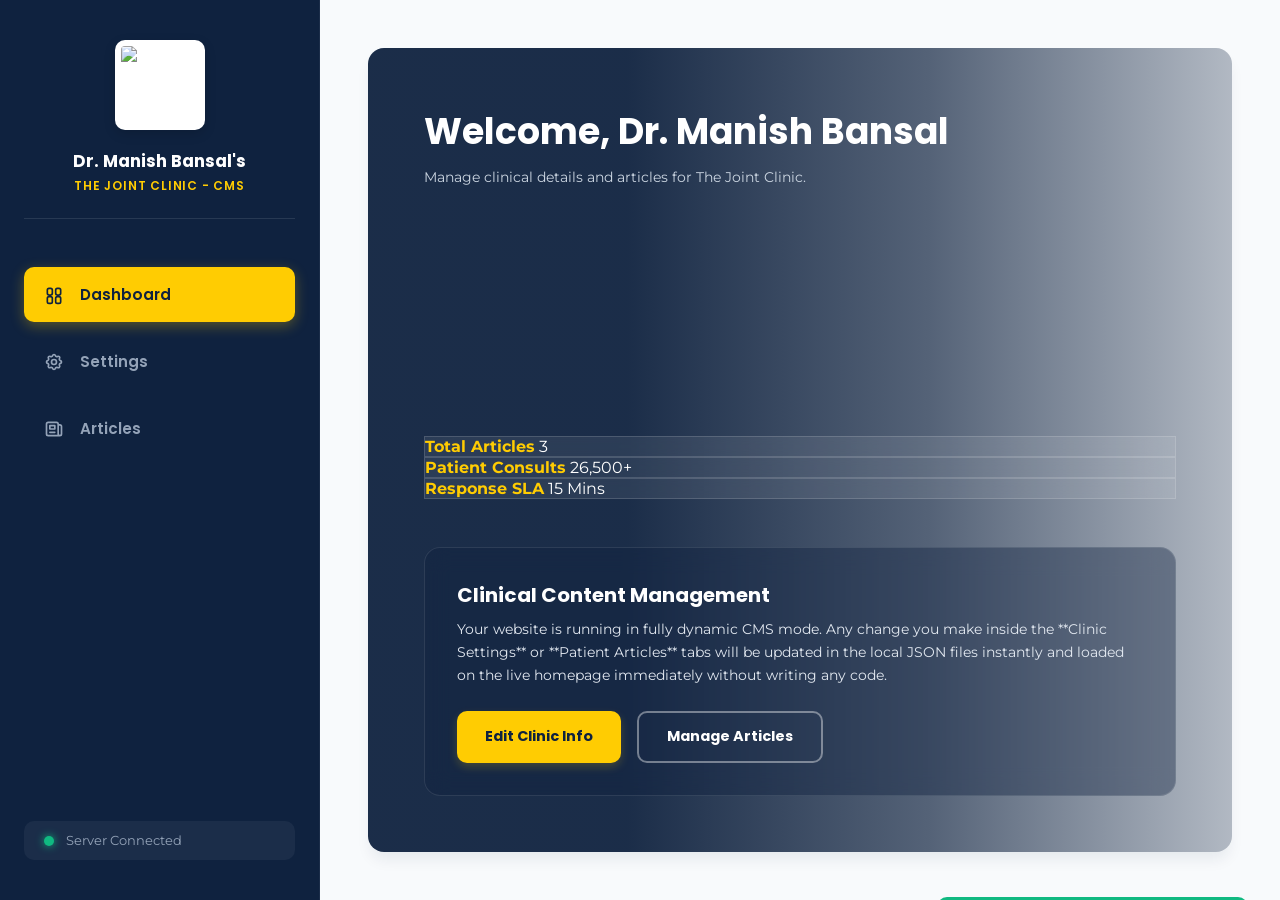
==== admin/index.html @ a6dffaab "Fix: Move dashboard photo to inline style - 100% isolated from Settings/Articles" ====
<!DOCTYPE html>
<html lang="en">
<head>
  <meta charset="UTF-8">
  <meta name="viewport" content="width=device-width, initial-scale=1.0, maximum-scale=1.0, user-scalable=no">
  <title>Dr. Manish Bansal's - The Joint Clinic - CMS Admin Portal</title>
  
  <!-- Modern Fonts -->
  <link rel="preconnect" href="https://fonts.googleapis.com">
  <link rel="preconnect" href="https://fonts.gstatic.com" crossorigin>
  <link href="https://fonts.googleapis.com/css2?family=Montserrat:wght@400;500;600;700&family=Poppins:wght@400;600;700&display=swap" rel="stylesheet">
  
  <style>
    :root {
      /* Brand Color System (Matching main site exactly) */
      --color-primary: #176be0; /* Royal Blue */
      --color-primary-dark: #0f223f; /* Deep Navy */
      --color-primary-light: #e0ecfb; /* Soft Blue Tint */
      --color-accent: #ffcc02; /* Exact gold/yellow from main site logo */
      --color-accent-hover: #e0b400; /* Darker yellow hover */
      
      --color-text-dark: #0f172a;
      --color-text-muted: #64748b;
      --color-bg-body: #f8fafc;
      --color-bg-card: #ffffff;
      --color-border: #e2e8f0;
      --color-success: #10b981;
      --color-danger: #ef4444;
      
      --radius-sm: 10px;
      --radius-md: 16px;
      --radius-lg: 24px;
      
      --shadow-sm: 0 4px 6px -1px rgba(15, 34, 63, 0.05);
      --shadow-md: 0 10px 15px -3px rgba(15, 34, 63, 0.08);
      --shadow-lg: 0 20px 25px -5px rgba(15, 34, 63, 0.1);
    }

    * {
      box-sizing: border-box;
      margin: 0;
      padding: 0;
      -webkit-tap-highlight-color: transparent;
    }

    body {
      font-family: 'Montserrat', sans-serif;
      background-color: var(--color-bg-body);
      color: var(--color-text-dark);
      display: flex;
      min-height: 100vh;
      flex-direction: row;
    }

    /* Layout Sidebar (Desktop) */
    .sidebar {
      width: 320px;
      background-color: var(--color-primary-dark);
      color: #ffffff;
      padding: 2.5rem 1.5rem;
      display: flex;
      flex-direction: column;
      flex-shrink: 0;
      border-right: 1px solid rgba(255, 255, 255, 0.05);
    }

    .brand-area {
      display: flex;
      flex-direction: column;
      align-items: center;
      gap: 1.25rem;
      margin-bottom: 3rem;
      padding-bottom: 1.5rem;
      border-bottom: 1px solid rgba(255, 255, 255, 0.1);
      text-align: center;
    }

    .brand-logo-img {
      width: 90px;
      height: 90px;
      object-fit: contain;
      border-radius: var(--radius-sm);
      background-color: #ffffff;
      padding: 6px;
      box-shadow: 0 4px 12px rgba(0, 0, 0, 0.15);
    }

    .brand-name {
      font-family: 'Poppins', sans-serif;
      font-weight: 700;
      font-size: 1.05rem;
      line-height: 1.4;
      color: #ffffff;
    }

    .brand-name span {
      display: block;
      font-size: 0.75rem;
      font-weight: 600;
      color: var(--color-accent);
      text-transform: uppercase;
      letter-spacing: 0.8px;
      margin-top: 0.25rem;
    }

    .nav-menu {
      display: flex;
      flex-direction: column;
      gap: 0.75rem;
      flex-grow: 1;
    }

    .nav-item {
      display: flex;
      align-items: center;
      gap: 1rem;
      padding: 1rem 1.25rem;
      color: #94a3b8;
      text-decoration: none;
      font-family: 'Poppins', sans-serif;
      font-weight: 600;
      font-size: 0.95rem;
      border-radius: var(--radius-sm);
      transition: all 0.3s ease;
      cursor: pointer;
    }

    .nav-item svg {
      width: 20px;
      height: 20px;
      stroke: currentColor;
    }

    .nav-item:hover {
      color: #ffffff;
      background-color: rgba(255, 255, 255, 0.05);
    }

    .nav-item.active {
      color: var(--color-primary-dark);
      background-color: var(--color-accent);
      box-shadow: 0 4px 14px rgba(255, 204, 2, 0.3);
    }

    .server-status {
      display: flex;
      align-items: center;
      gap: 0.75rem;
      background-color: rgba(255, 255, 255, 0.05);
      padding: 0.75rem 1.25rem;
      border-radius: var(--radius-sm);
      font-size: 0.8rem;
      color: #94a3b8;
      margin-top: auto;
    }

    .status-indicator {
      width: 10px;
      height: 10px;
      border-radius: 50%;
      background-color: var(--color-success);
      box-shadow: 0 0 8px var(--color-success);
    }

    /* Mobile Header Bar (Sticky at Top) */
    .mobile-header {
      display: none;
      position: fixed;
      top: 0;
      left: 0;
      right: 0;
      height: 85px;
      background-color: var(--color-primary-dark);
      color: #ffffff;
      padding: 0 1.25rem;
      align-items: center;
      justify-content: space-between;
      box-shadow: var(--shadow-sm);
      z-index: 99;
    }

    .mobile-brand {
      display: flex;
      align-items: center;
      gap: 0.75rem;
    }

    .mobile-logo-img {
      width: 55px;
      height: 55px;
      background-color: #ffffff;
      border-radius: var(--radius-sm);
      padding: 4px;
      object-fit: contain;
    }

    .mobile-title {
      font-family: 'Poppins', sans-serif;
      font-weight: 700;
      font-size: 0.85rem;
      line-height: 1.3;
    }

    .mobile-title span {
      display: block;
      font-size: 0.65rem;
      color: var(--color-accent);
      text-transform: uppercase;
      font-weight: 600;
      margin-top: 0.1rem;
    }

    /* Main Viewport */
    .main-viewport {
      flex-grow: 1;
      padding: 3rem;
      overflow-y: auto;
      width: 100%;
    }

    .viewport-container {
      max-width: 1100px;
      margin: 0 auto;
    }

    .dashboard-header {
      display: flex;
      justify-content: space-between;
      align-items: center;
      margin-bottom: 2.5rem;
    }

    .page-title {
      font-family: 'Poppins', sans-serif;
      font-size: 1.85rem;
      font-weight: 700;
      color: var(--color-primary-dark);
    }

    .page-subtitle {
      font-size: 0.9rem;
      color: var(--color-text-muted);
      margin-top: 0.25rem;
      line-height: 1.5;
    }

    /* Dashboard Panel - background image set via inline style on HTML element */
    #panelDashboard {
      background-size: cover;
      background-position: right center;
      border-radius: var(--radius-md);
      padding: 3.5rem;
      color: #ffffff;
      min-height: calc(100vh - 6rem);
      box-shadow: var(--shadow-md);
      display: flex;
      flex-direction: column;
      justify-content: space-between;
    }

    #panelDashboard .page-title {
      color: #ffffff;
      font-size: 2.25rem;
      margin-bottom: 0.5rem;
    }

    #panelDashboard .page-subtitle {
      color: #cbd5e1;
    }

    /* Glassmorphism Stat Cards for Dashboard */
    #panelDashboard .stats-row {
      margin-top: auto;
      margin-bottom: 3rem;
    }

    #panelDashboard .stat-box {
      background: rgba(255, 255, 255, 0.08);
      backdrop-filter: blur(16px);
      -webkit-backdrop-filter: blur(16px);
      border: 1px solid rgba(255, 255, 255, 0.15);
      color: #ffffff;
    }

    #panelDashboard .stat-label {
      color: var(--color-accent);
      font-weight: 700;
    }

    #panelDashboard .stat-number {
      color: #ffffff;
    }

    .promo-banner {
      background: rgba(15, 34, 63, 0.4);
      backdrop-filter: blur(12px);
      -webkit-backdrop-filter: blur(12px);
      border: 1px solid rgba(255, 255, 255, 0.1);
      color: #ffffff;
      padding: 2rem;
      border-radius: var(--radius-md);
    }

    .promo-title {
      font-family: 'Poppins', sans-serif;
      font-size: 1.25rem;
      margin-bottom: 0.5rem;
      font-weight: 700;
      color: #ffffff;
    }

    .promo-text {
      color: #e2e8f0;
      font-size: 0.9rem;
      line-height: 1.6;
      margin-bottom: 1.5rem;
    }

    .promo-actions {
      display: flex;
      gap: 1rem;
    }

    /* Panels Configuration */
    .dashboard-panel {
      display: none;
    }

    .dashboard-panel.active {
      display: flex;
      flex-direction: column;
      animation: fade-in 0.4s ease;
    }

    /* Settings and Articles panels: clean plain background */
    #panelSettings,
    #panelArticles {
      background: var(--color-bg-body);
    }

    #panelSettings .dashboard-header,
    #panelArticles .dashboard-header {
      background: #ffffff;
      border-radius: var(--radius-md);
      padding: 1.75rem 2rem;
      margin-bottom: 1.5rem;
      border-top: 4px solid var(--color-primary);
      box-shadow: var(--shadow-sm);
    }

    #panelSettings .page-title,
    #panelArticles .page-title {
      color: var(--color-primary-dark);
      font-size: 1.6rem;
    }

    #panelSettings .page-subtitle,
    #panelArticles .page-subtitle {
      color: var(--color-text-muted);
    }

    @keyframes fade-in {
      from { opacity: 0; transform: translateY(8px); }
      to { opacity: 1; transform: translateY(0); }
    }

    /* Settings & Tables */
    .settings-form-grid {
      background-color: var(--color-bg-card);
      border-radius: var(--radius-md);
      padding: 2.5rem;
      border: 1px solid var(--color-border);
      box-shadow: var(--shadow-sm);
      display: flex;
      flex-direction: column;
      gap: 2rem;
    }

    .form-section-title {
      font-family: 'Poppins', sans-serif;
      font-size: 1.15rem;
      font-weight: 700;
      color: var(--color-primary-dark);
      padding-bottom: 0.75rem;
      border-bottom: 2px solid var(--color-primary-light);
      margin-bottom: 0.5rem;
    }

    .form-row {
      display: grid;
      grid-template-columns: 1fr 1fr;
      gap: 1.5rem;
    }

    .form-group {
      display: flex;
      flex-direction: column;
      gap: 0.5rem;
    }

    .form-group.full-width {
      grid-column: span 2;
    }

    label {
      font-size: 0.8rem;
      font-weight: 700;
      color: var(--color-primary-dark);
      text-transform: uppercase;
      letter-spacing: 0.3px;
    }

    input, textarea, select {
      font-family: inherit;
      font-size: 16px;
      padding: 0.85rem 1.15rem;
      border-radius: var(--radius-sm);
      border: 1.5px solid var(--color-border);
      background-color: #f8fafc;
      color: var(--color-text-dark);
      transition: all 0.3s ease;
      width: 100%;
      min-height: 48px;
    }

    input:focus, textarea:focus, select:focus {
      outline: none;
      border-color: var(--color-primary);
      background-color: #ffffff;
      box-shadow: 0 0 0 4px rgba(23, 107, 224, 0.1);
    }

    textarea {
      resize: vertical;
      min-height: 100px;
    }

    /* Buttons */
    .btn {
      font-family: 'Poppins', sans-serif;
      font-weight: 700;
      font-size: 0.9rem;
      padding: 0.85rem 1.75rem;
      border-radius: var(--radius-sm);
      border: none;
      cursor: pointer;
      transition: all 0.3s ease;
      display: inline-flex;
      align-items: center;
      gap: 0.6rem;
      justify-content: center;
      text-decoration: none;
      min-height: 48px;
    }

    .btn-primary {
      background-color: var(--color-accent);
      color: var(--color-primary-dark);
      box-shadow: 0 4px 10px rgba(255, 204, 2, 0.2);
    }

    .btn-primary:hover {
      background-color: var(--color-accent-hover);
      transform: translateY(-1px);
    }

    .btn-outline {
      background-color: transparent;
      border: 2px solid var(--color-border);
      color: var(--color-text-muted);
    }

    .btn-outline:hover {
      border-color: var(--color-accent);
      color: var(--color-primary-dark);
      background-color: var(--color-primary-light);
    }

    .btn-danger {
      background-color: var(--color-danger);
      color: #ffffff;
    }

    .btn-danger:hover {
      background-color: #dc2626;
    }

    .form-actions {
      display: flex;
      justify-content: flex-end;
      gap: 1rem;
      border-top: 1px solid var(--color-border);
      padding-top: 1.5rem;
    }

    /* Articles Control Table */
    .articles-control-row {
      display: flex;
      justify-content: space-between;
      align-items: center;
      margin-bottom: 1.75rem;
    }

    .articles-table-card {
      background-color: var(--color-bg-card);
      border-radius: var(--radius-md);
      border: 1px solid var(--color-border);
      box-shadow: var(--shadow-sm);
      overflow: hidden;
    }

    .articles-table {
      width: 100%;
      border-collapse: collapse;
      text-align: left;
    }

    .articles-table th {
      background-color: #f8fafc;
      padding: 1.15rem 1.75rem;
      font-size: 0.75rem;
      font-weight: 700;
      color: var(--color-text-muted);
      text-transform: uppercase;
      letter-spacing: 0.5px;
      border-bottom: 1px solid var(--color-border);
    }

    .articles-table td {
      padding: 1.35rem 1.75rem;
      font-size: 0.9rem;
      border-bottom: 1px solid var(--color-border);
      vertical-align: middle;
    }

    .articles-table tr:last-child td {
      border-bottom: none;
    }

    .article-row-title {
      font-weight: 600;
      color: var(--color-primary-dark);
      margin-bottom: 0.25rem;
      font-size: 0.95rem;
    }

    .article-row-excerpt {
      font-size: 0.8rem;
      color: var(--color-text-muted);
      max-width: 450px;
      overflow: hidden;
      text-overflow: ellipsis;
      white-space: nowrap;
    }

    .category-badge {
      display: inline-block;
      padding: 0.25rem 0.75rem;
      border-radius: 50px;
      font-size: 0.75rem;
      font-weight: 700;
      background-color: var(--color-primary-light);
      color: var(--color-primary);
    }

    .action-cell {
      display: flex;
      gap: 0.5rem;
      justify-content: flex-end;
    }

    .action-btn {
      width: 44px;
      height: 44px;
      border-radius: var(--radius-sm);
      border: 1px solid var(--color-border);
      display: flex;
      align-items: center;
      justify-content: center;
      cursor: pointer;
      transition: all 0.3s ease;
      background-color: #ffffff;
      color: var(--color-text-muted);
    }

    .action-btn:hover {
      border-color: var(--color-accent);
      color: var(--color-primary-dark);
      background-color: var(--color-primary-light);
    }

    .action-btn.btn-delete:hover {
      border-color: var(--color-danger);
      color: var(--color-danger);
      background-color: #fee2e2;
    }

    /* Modals */
    .modal {
      display: none;
      position: fixed;
      top: 0;
      left: 0;
      width: 100%;
      height: 100%;
      background-color: rgba(15, 34, 63, 0.55);
      backdrop-filter: blur(6px);
      z-index: 1000;
      align-items: center;
      justify-content: center;
      padding: 2rem;
    }

    .modal.active {
      display: flex;
    }

    .modal-card {
      background-color: #ffffff;
      border-radius: var(--radius-md);
      max-width: 750px;
      width: 100%;
      max-height: 85vh;
      display: flex;
      flex-direction: column;
      box-shadow: var(--shadow-lg);
      border: 1px solid var(--color-border);
      animation: modal-up 0.3s cubic-bezier(0.4, 0, 0.2, 1);
    }

    @keyframes modal-up {
      from { transform: translateY(20px); opacity: 0; }
      to { transform: translateY(0); opacity: 1; }
    }

    .modal-header {
      padding: 1.5rem 2rem;
      border-bottom: 1px solid var(--color-border);
      display: flex;
      justify-content: space-between;
      align-items: center;
    }

    .modal-title {
      font-family: 'Poppins', sans-serif;
      font-size: 1.25rem;
      font-weight: 700;
      color: var(--color-primary-dark);
    }

    .modal-close {
      font-size: 1.75rem;
      font-weight: 300;
      cursor: pointer;
      color: var(--color-text-muted);
      line-height: 1;
    }

    .modal-body {
      padding: 2rem;
      overflow-y: auto;
      flex-grow: 1;
      display: flex;
      flex-direction: column;
      gap: 1.25rem;
    }

    .modal-footer {
      padding: 1.25rem 2rem;
      border-top: 1px solid var(--color-border);
      display: flex;
      justify-content: flex-end;
      gap: 0.75rem;
    }

    /* Toast Notification */
    .toast-alert {
      position: fixed;
      bottom: 2rem;
      right: 2rem;
      background-color: var(--color-success);
      color: #ffffff;
      padding: 1rem 1.75rem;
      border-radius: var(--radius-sm);
      box-shadow: var(--shadow-lg);
      display: flex;
      align-items: center;
      gap: 0.75rem;
      transform: translateY(150%);
      transition: transform 0.4s cubic-bezier(0.4, 0, 0.2, 1);
      z-index: 10000;
      font-family: 'Poppins', sans-serif;
      font-weight: 600;
      font-size: 0.9rem;
    }

    .toast-alert.show {
      transform: translateY(0);
    }

    .toast-alert.error {
      background-color: var(--color-danger);
    }

    /* -------------------------------------------------------------
       MOBILE DEVICE MEDIA QUERIES
       ------------------------------------------------------------- */
    @media (max-width: 768px) {
      body {
        flex-direction: column;
      }

      .sidebar {
        display: none;
      }

      .mobile-header {
        display: flex;
      }

      .main-viewport {
        padding: 6.5rem 1rem 6rem 1rem;
      }

      /* Mobile: Dashboard background set via inline style, no CSS needed here */
      #panelDashboard {
        background-size: cover;
        background-position: center top;
        padding: 2rem 1.25rem;
        min-height: auto;
      }

      #panelDashboard .page-title {
        font-size: 1.65rem;
      }

      .bottom-nav {
        display: flex !important;
        position: fixed;
        bottom: 0;
        left: 0;
        right: 0;
        height: 68px;
        background-color: var(--color-primary-dark);
        border-top: 1px solid rgba(255, 255, 255, 0.08);
        z-index: 999;
        justify-content: space-around;
        align-items: center;
        box-shadow: 0 -4px 12px rgba(0, 0, 0, 0.1);
      }

      .bottom-nav-item {
        display: flex;
        flex-direction: column;
        align-items: center;
        justify-content: center;
        gap: 0.25rem;
        color: #94a3b8;
        font-size: 0.65rem;
        font-weight: 600;
        text-decoration: none;
        flex-grow: 1;
        height: 100%;
        cursor: pointer;
      }

      .bottom-nav-item.active {
        color: #ffffff;
      }

      .bottom-nav-item.active svg {
        color: var(--color-accent);
      }

      .stats-row {
        grid-template-columns: 1fr;
        gap: 1rem;
        margin-bottom: 1.5rem;
      }

      .stat-box {
        padding: 1.25rem;
      }

      .stat-number {
        font-size: 1.75rem;
      }

      .promo-banner {
        padding: 1.5rem;
      }

      .promo-actions {
        flex-direction: column;
        gap: 0.75rem;
      }

      .promo-actions .btn {
        width: 100%;
      }

      .settings-form-grid {
        padding: 1.5rem 1rem;
        gap: 1.5rem;
      }

      .form-row {
        grid-template-columns: 1fr;
        gap: 1.25rem;
      }

      .form-group.full-width {
        grid-column: span 1;
      }

      .form-actions {
        flex-direction: column-reverse;
        gap: 0.75rem;
      }

      .form-actions .btn {
        width: 100%;
      }

      .articles-table-card {
        background-color: transparent;
        border: none;
        box-shadow: none;
      }

      .articles-table {
        display: block;
      }

      .articles-table thead {
        display: none;
      }

      .articles-table tbody {
        display: flex;
        flex-direction: column;
        gap: 1.25rem;
        width: 100%;
      }

      .articles-table tr {
        display: flex;
        flex-direction: column;
        background-color: var(--color-bg-card);
        border: 1px solid var(--color-border);
        border-radius: var(--radius-md);
        padding: 1.25rem;
        box-shadow: var(--shadow-sm);
        gap: 0.75rem;
      }

      .articles-table td {
        display: block;
        padding: 0;
        border-bottom: none;
        width: 100%;
      }

      .article-row-excerpt {
        max-width: 100%;
        white-space: normal;
        margin-top: 0.25rem;
      }

      .action-cell {
        justify-content: flex-start;
        margin-top: 0.5rem;
        padding-top: 0.75rem;
        border-top: 1px dashed var(--color-border);
      }

      .action-btn {
        flex-grow: 1;
        width: auto;
        height: 48px;
        gap: 0.5rem;
        font-family: 'Poppins', sans-serif;
        font-weight: 600;
        font-size: 0.85rem;
        padding: 0 1rem;
      }

      .action-btn::after {
        content: attr(title);
      }

      .articles-control-row {
        flex-direction: column;
        align-items: stretch;
        gap: 1rem;
      }

      .articles-control-row .btn {
        width: 100%;
      }

      .modal {
        padding: 0;
      }

      .modal-card {
        max-height: 100vh;
        height: 100%;
        border-radius: 0;
        border: none;
      }

      .modal-header {
        padding: 1.25rem 1.5rem;
        background-color: var(--color-primary-dark);
        color: #ffffff;
      }

      .modal-title {
        color: #ffffff;
      }

      .modal-close {
        color: #ffffff;
      }

      .modal-body {
        padding: 1.5rem 1.25rem;
      }

      .modal-footer {
        padding: 1rem 1.25rem;
        flex-direction: column-reverse;
        gap: 0.75rem;
      }

      .modal-footer .btn {
        width: 100%;
      }

      .toast-alert {
        left: 1rem;
        right: 1rem;
        bottom: 5.5rem;
        justify-content: center;
      }
    }
  </style>
</head>
<body>

  <!-- Mobile Header Bar (Sticky at Top) -->
  <header class="mobile-header">
    <div class="mobile-brand">
      <img class="mobile-logo-img" src="https://assets.zyrosite.com/cdn-cgi/image/format=auto,w=768,fit=crop,q=95/431tYBVZxurbdyXy/logo-the-joint-clinic-eYwWc5s4cxQTqRAL.png" alt="The Joint Clinic Logo">
      <div class="mobile-title">
        Dr. Manish Bansal's
        <span>The Joint Clinic - CMS</span>
      </div>
    </div>
    <div class="status-indicator"></div>
  </header>

  <!-- Sidebar (Desktop View Only) -->
  <aside class="sidebar">
    <div class="brand-area">
      <img class="brand-logo-img" src="https://assets.zyrosite.com/cdn-cgi/image/format=auto,w=768,fit=crop,q=95/431tYBVZxurbdyXy/logo-the-joint-clinic-eYwWc5s4cxQTqRAL.png" alt="The Joint Clinic Logo">
      <div class="brand-name">
        Dr. Manish Bansal's
        <span>The Joint Clinic - CMS</span>
      </div>
    </div>

    <nav class="nav-menu">
      <div class="nav-item active" data-target="panelDashboard">
        <svg xmlns="http://www.w3.org/2000/svg" fill="none" viewBox="0 0 24 24" stroke="currentColor">
          <path stroke-linecap="round" stroke-linejoin="round" stroke-width="2" d="M4 6a2 2 0 012-2h2a2 2 0 012 2v4a2 2 0 01-2 2H6a2 2 0 01-2-2V6zM14 6a2 2 0 012-2h2a2 2 0 012 2v4a2 2 0 01-2 2h-2a2 2 0 01-2-2V6zM4 16a2 2 0 012-2h2a2 2 0 012 2v4a2 2 0 01-2 2H6a2 2 0 01-2-2v-4zM14 16a2 2 0 012-2h2a2 2 0 012 2v4a2 2 0 01-2 2h-2a2 2 0 01-2-2v-4z" />
        </svg>
        Dashboard
      </div>
      <div class="nav-item" data-target="panelSettings">
        <svg xmlns="http://www.w3.org/2000/svg" fill="none" viewBox="0 0 24 24" stroke="currentColor">
          <path stroke-linecap="round" stroke-linejoin="round" stroke-width="2" d="M10.325 4.317c.426-1.756 2.924-1.756 3.35 0a1.724 1.724 0 002.573 1.066c1.543-.94 3.31.826 2.37 2.37a1.724 1.724 0 001.065 2.572c1.756.426 1.756 2.924 0 3.35a1.724 1.724 0 00-1.066 2.573c.94 1.543-.826 3.31-2.37 2.37a1.724 1.724 0 00-2.572 1.065c-.426 1.756-2.924 1.756-3.35 0a1.724 1.724 0 00-2.573-1.066c-1.543.94-3.31-.826-2.37-2.37a1.724 1.724 0 00-1.065-2.572c-1.756-.426-1.756-2.924 0-3.35a1.724 1.724 0 001.066-2.573c-.94-1.543.826-3.31 2.37-2.37.996.608 2.296.07 2.572-1.065z" />
          <path stroke-linecap="round" stroke-linejoin="round" stroke-width="2" d="M15 12a3 3 0 11-6 0 3 3 0 016 0z" />
        </svg>
        Settings
      </div>
      <div class="nav-item" data-target="panelArticles">
        <svg xmlns="http://www.w3.org/2000/svg" fill="none" viewBox="0 0 24 24" stroke="currentColor">
          <path stroke-linecap="round" stroke-linejoin="round" stroke-width="2" d="M19 20H5a2 2 0 01-2-2V6a2 2 0 012-2h10a2 2 0 012 2v1m2 13a2 2 0 01-2-2V7m2 13a2 2 0 002-2V9a2 2 0 00-2-2h-2m-4-3H9M7 16h6M7 8h6v4H7V8z" />
        </svg>
        Articles
      </div>
    </nav>

    <div class="server-status">
      <div class="status-indicator"></div>
      Server Connected
    </div>
  </aside>

  <!-- Sticky Bottom Navigation (Mobile View Only) -->
  <nav class="bottom-nav" style="display: none;">
    <div class="bottom-nav-item active" data-target="panelDashboard">
      <svg xmlns="http://www.w3.org/2000/svg" fill="none" viewBox="0 0 24 24" stroke="currentColor">
        <path stroke-linecap="round" stroke-linejoin="round" stroke-width="2" d="M4 6a2 2 0 012-2h2a2 2 0 012 2v4a2 2 0 01-2 2H6a2 2 0 01-2-2V6zM14 6a2 2 0 012-2h2a2 2 0 012 2v4a2 2 0 01-2 2h-2a2 2 0 01-2-2V6zM4 16a2 2 0 012-2h2a2 2 0 012 2v4a2 2 0 01-2 2H6a2 2 0 01-2-2v-4zM14 16a2 2 0 012-2h2a2 2 0 012 2v4a2 2 0 01-2 2h-2a2 2 0 01-2-2v-4z" />
      </svg>
      Dashboard
    </div>
    <div class="bottom-nav-item" data-target="panelSettings">
      <svg xmlns="http://www.w3.org/2000/svg" fill="none" viewBox="0 0 24 24" stroke="currentColor">
        <path stroke-linecap="round" stroke-linejoin="round" stroke-width="2" d="M10.325 4.317c.426-1.756 2.924-1.756 3.35 0a1.724 1.724 0 002.573 1.066c1.543-.94 3.31.826 2.37 2.37a1.724 1.724 0 001.065 2.572c1.756.426 1.756 2.924 0 3.35a1.724 1.724 0 00-1.066 2.573c.94 1.543-.826 3.31-2.37 2.37a1.724 1.724 0 00-2.572 1.065c-.426 1.756-2.924 1.756-3.35 0a1.724 1.724 0 00-2.573-1.066c-1.543.94-3.31-.826-2.37-2.37a1.724 1.724 0 00-1.065-2.572c-1.756-.426-1.756-2.924 0-3.35a1.724 1.724 0 001.066-2.573c-.94-1.543.826-3.31 2.37-2.37.996.608 2.296.07 2.572-1.065z" />
        <path stroke-linecap="round" stroke-linejoin="round" stroke-width="2" d="M15 12a3 3 0 11-6 0 3 3 0 016 0z" />
      </svg>
      Settings
    </div>
    <div class="bottom-nav-item" data-target="panelArticles">
      <svg xmlns="http://www.w3.org/2000/svg" fill="none" viewBox="0 0 24 24" stroke="currentColor">
        <path stroke-linecap="round" stroke-linejoin="round" stroke-width="2" d="M19 20H5a2 2 0 01-2-2V6a2 2 0 012-2h10a2 2 0 012 2v1m2 13a2 2 0 01-2-2V7m2 13a2 2 0 002-2V9a2 2 0 00-2-2h-2m-4-3H9M7 16h6M7 8h6v4H7V8z" />
      </svg>
      Articles
    </div>
  </nav>

  <!-- Main Viewport -->
  <main class="main-viewport">
    <div class="viewport-container">
      
      <!-- 1. DASHBOARD PANEL WITH DOCTOR PHOTO COVER -->
      <section class="dashboard-panel active" id="panelDashboard" style="background-image: linear-gradient(to right, rgba(15, 34, 63, 0.95) 30%, rgba(15, 34, 63, 0.7) 65%, rgba(15, 34, 63, 0.3) 100%), url('https://assets.zyrosite.com/431tYBVZxurbdyXy/dr-manish-bansal-sv6GASZeB9aDm3dl.jpg');">
        <div>
          <h1 class="page-title">Welcome, Dr. Manish Bansal</h1>
          <p class="page-subtitle">Manage clinical details and articles for The Joint Clinic.</p>
        </div>

        <div class="stats-row">
          <div class="stat-box">
            <span class="stat-label">Total Articles</span>
            <span class="stat-number" id="dashboardArticlesCount">3</span>
          </div>
          <div class="stat-box">
            <span class="stat-label">Patient Consults</span>
            <span class="stat-number">26,500+</span>
          </div>
          <div class="stat-box">
            <span class="stat-label">Response SLA</span>
            <span class="stat-number">15 Mins</span>
          </div>
        </div>

        <div class="promo-banner">
          <h2 class="promo-title">Clinical Content Management</h2>
          <p class="promo-text">Your website is running in fully dynamic CMS mode. Any change you make inside the **Clinic Settings** or **Patient Articles** tabs will be updated in the local JSON files instantly and loaded on the live homepage immediately without writing any code.</p>
          <div class="promo-actions">
            <button class="btn btn-primary" onclick="showPanel('panelSettings')">Edit Clinic Info</button>
            <button class="btn btn-outline" style="color: #ffffff; border-color: rgba(255,255,255,0.4);" onclick="showPanel('panelArticles')">Manage Articles</button>
          </div>
        </div>
      </section>

      <!-- 2. CLINIC SETTINGS PANEL -->
      <section class="dashboard-panel" id="panelSettings">
        <div class="dashboard-header">
          <div>
            <h1 class="page-title">Clinic Settings</h1>
            <p class="page-subtitle">Edit phone numbers, email address, physical location, operating hours, and maps.</p>
          </div>
        </div>

        <form id="settingsForm" class="settings-form-grid">
          <h3 class="form-section-title">Contact Information</h3>
          <div class="form-row">
            <div class="form-group">
              <label for="inputPhone">Main Phone Call Line</label>
              <input type="text" id="inputPhone" required>
            </div>
            <div class="form-group">
              <label for="inputPhoneSecondary">Secondary Phone / Landline</label>
              <input type="text" id="inputPhoneSecondary" required>
            </div>
          </div>
          <div class="form-row">
            <div class="form-group full-width">
              <label for="inputEmail">Clinic Email Address</label>
              <input type="email" id="inputEmail" required>
            </div>
          </div>

          <h3 class="form-section-title">Clinic Address & Timing</h3>
          <div class="form-row">
            <div class="form-group full-width">
              <label for="inputAddress">Physical Office Address</label>
              <input type="text" id="inputAddress" required>
            </div>
          </div>
          <div class="form-row">
            <div class="form-group">
              <label for="inputOpenHour">Opening Hour (24h format, e.g. 10)</label>
              <input type="number" id="inputOpenHour" min="0" max="23" required>
            </div>
            <div class="form-group">
              <label for="inputCloseHour">Closing Hour (24h format, e.g. 18)</label>
              <input type="number" id="inputCloseHour" min="0" max="23" required>
            </div>
          </div>

          <h3 class="form-section-title">Google Maps Integration</h3>
          <div class="form-row">
            <div class="form-group full-width">
              <label for="inputMapUrl">Google Maps Iframe Source Link (src)</label>
              <textarea id="inputMapUrl" required></textarea>
            </div>
          </div>

          <div class="form-actions">
            <button type="submit" class="btn btn-primary">Save Settings</button>
          </div>
        </form>
      </section>

      <!-- 3. ARTICLES PANEL -->
      <section class="dashboard-panel" id="panelArticles">
        <div class="dashboard-header">
          <div>
            <h1 class="page-title">Patient Education Blog</h1>
            <p class="page-subtitle">Publish, edit, or delete doctor-approved articles for patient joint care.</p>
          </div>
        </div>

        <div class="articles-control-row">
          <h3 style="font-family: 'Poppins', sans-serif; font-size: 1.15rem; font-weight: 700; color: var(--color-primary-dark)">Active Articles</h3>
          <button class="btn btn-primary" onclick="openArticleModal(true)">
            <svg xmlns="http://www.w3.org/2000/svg" width="18" height="18" fill="none" viewBox="0 0 24 24" stroke="currentColor" stroke-width="2">
              <path stroke-linecap="round" stroke-linejoin="round" d="M12 4v16m8-8H4" />
            </svg>
            Add New Article
          </button>
        </div>

        <div class="articles-table-card">
          <table class="articles-table">
            <thead>
              <tr>
                <th>Article Title</th>
                <th>Category</th>
                <th>Date Tag</th>
                <th style="text-align: right;">Actions</th>
              </tr>
            </thead>
            <tbody id="articlesTableBody">
              <!-- Dynamically populated rows -->
            </tbody>
          </table>
        </div>
      </section>

    </div>
  </main>

  <!-- Edit/Add Article Modal -->
  <div class="modal" id="articleFormModal">
    <div class="modal-card">
      <div class="modal-header">
        <h3 class="modal-title" id="modalFormTitle">Edit Article</h3>
        <span class="modal-close" onclick="closeArticleModal()">&times;</span>
      </div>
      <form id="articleForm">
        <div class="modal-body">
          <input type="hidden" id="articleId">
          <div class="form-row">
            <div class="form-group">
              <label for="articleTitle">Article Title</label>
              <input type="text" id="articleTitle" placeholder="e.g. 5 Exercises to Strengthen Your Knee" required>
            </div>
            <div class="form-group">
              <label for="articleCategory">Category / Specialty Tag</label>
              <input type="text" id="articleCategory" placeholder="e.g. Rehabilitation, Joint Care" required>
            </div>
          </div>
          <div class="form-row">
            <div class="form-group">
              <label for="articleDate">Date Label</label>
              <input type="text" id="articleDate" placeholder="e.g. Published: July 2026" required>
            </div>
            <div class="form-group">
              <label for="articleThumbnail">Cover Image URL</label>
              <input type="text" id="articleThumbnail" placeholder="e.g. https://images.unsplash.com/photo-..." required>
            </div>
          </div>
          <div class="form-group">
            <label for="articleExcerpt">Short Summary Excerpt</label>
            <input type="text" id="articleExcerpt" placeholder="Enter a brief summary (1-2 sentences)" required>
          </div>
          <div class="form-group">
            <label for="articleContent">Article Content</label>
            <span style="font-size: 0.75rem; color: var(--color-text-muted); margin-bottom: 0.25rem; font-weight: 500;">
              Tip: Press Enter twice to start a new paragraph. Use **word** to make text <strong>bold</strong>. No HTML coding required!
            </span>
            <textarea id="articleContent" style="min-height: 180px;" placeholder="Type your article paragraphs here..." required></textarea>
          </div>
        </div>
        <div class="modal-footer">
          <button type="button" class="btn btn-outline" onclick="closeArticleModal()">Cancel</button>
          <button type="submit" class="btn btn-primary">Save Article</button>
        </div>
      </form>
    </div>
  </div>

  <!-- Toast Alert -->
  <div class="toast-alert" id="toastAlert">
    <span id="toastIcon">
      <svg xmlns="http://www.w3.org/2000/svg" width="20" height="20" fill="none" viewBox="0 0 24 24" stroke="currentColor" stroke-width="2">
        <path stroke-linecap="round" stroke-linejoin="round" d="M9 12l2 2 4-4m6 2a9 9 0 11-18 0 9 9 0 0118 0z" />
      </svg>
    </span>
    <span id="toastText">Changes saved successfully!</span>
  </div>

  <!-- Custom CMS Logic Javascript -->
  <script>
    let settingsData = {};
    let articlesList = [];

    // -------------------------------------------------------------
    // PLAIN TEXT <=> HTML PARSER (ZERO CODE EDITING FOR THE CLIENT)
    // -------------------------------------------------------------
    const htmlToPlainText = (html) => {
      if (!html) return '';
      let text = html;
      // Convert <h4> headings to plain headings prefixed by ###
      text = text.replace(/<h4>(.*?)<\/h4>/g, '### $1\n\n');
      // Convert strong blocks to **bold**
      text = text.replace(/<strong>(.*?)<\/strong>/g, '**$1**');
      // Convert close paragraph </p> to double newlines
      text = text.replace(/<\/p>/g, '\n\n');
      // Remove opening paragraph <p>
      text = text.replace(/<p>/g, '');
      // Convert <br> back to single newline
      text = text.replace(/<br\s*\/?>/g, '\n');
      
      // Clean up extra white spacing/multiple blank lines
      text = text.replace(/\n{3,}/g, '\n\n').trim();
      return text;
    };

    const plainTextToHtml = (text) => {
      if (!text) return '';
      // Split by double newline blocks
      const blocks = text.split(/\n\n+/);
      const htmlBlocks = blocks.map(block => {
        block = block.trim();
        if (!block) return '';

        if (block.startsWith('###')) {
          // Wrap heading in h4
          return `<h4>${block.replace(/^###\s*/, '')}</h4>`;
        } else {
          // Replace **word** with <strong>word</strong> inside the block
          let processed = block.replace(/\*\*(.*?)\*\*/g, '<strong>$1</strong>');
          // Replace single newlines within this paragraph block to <br> tags
          processed = processed.replace(/\n/g, '<br>');
          return `<p>${processed}</p>`;
        }
      });
      return htmlBlocks.filter(b => b !== '').join('\n');
    };
    // -------------------------------------------------------------

    // Panel Switching logic
    const desktopNavItems = document.querySelectorAll('.sidebar .nav-item');
    const mobileNavItems = document.querySelectorAll('.bottom-nav-item');
    const panels = document.querySelectorAll('.dashboard-panel');

    const showPanel = (panelId) => {
      panels.forEach(p => p.classList.remove('active'));
      desktopNavItems.forEach(n => n.classList.remove('active'));
      mobileNavItems.forEach(n => n.classList.remove('active'));

      const activePanel = document.getElementById(panelId);
      if (activePanel) activePanel.classList.add('active');

      const matchingDesktopNav = document.querySelector(`.sidebar .nav-item[data-target="${panelId}"]`);
      if (matchingDesktopNav) matchingDesktopNav.classList.add('active');

      const matchingMobileNav = document.querySelector(`.bottom-nav-item[data-target="${panelId}"]`);
      if (matchingMobileNav) matchingMobileNav.classList.add('active');
      
      window.scrollTo({ top: 0, behavior: 'smooth' });
    };

    desktopNavItems.forEach(item => {
      item.addEventListener('click', () => {
        showPanel(item.getAttribute('data-target'));
      });
    });

    mobileNavItems.forEach(item => {
      item.addEventListener('click', () => {
        showPanel(item.getAttribute('data-target'));
      });
    });

    // Toast Alert notification helper
    const showToast = (text, isError = false) => {
      const toast = document.getElementById('toastAlert');
      const toastText = document.getElementById('toastText');
      const toastIcon = document.getElementById('toastIcon');

      toastText.textContent = text;
      if (isError) {
        toast.classList.add('error');
        toastIcon.innerHTML = `
          <svg xmlns="http://www.w3.org/2000/svg" width="20" height="20" fill="none" viewBox="0 0 24 24" stroke="currentColor" stroke-width="2">
            <path stroke-linecap="round" stroke-linejoin="round" d="M12 8v4m0 4h.01M21 12a9 9 0 11-18 0 9 9 0 0118 0z" />
          </svg>
        `;
      } else {
        toast.classList.remove('error');
        toastIcon.innerHTML = `
          <svg xmlns="http://www.w3.org/2000/svg" width="20" height="20" fill="none" viewBox="0 0 24 24" stroke="currentColor" stroke-width="2">
            <path stroke-linecap="round" stroke-linejoin="round" d="M9 12l2 2 4-4m6 2a9 9 0 11-18 0 9 9 0 0118 0z" />
          </svg>
        `;
      }

      toast.classList.add('show');
      setTimeout(() => {
        toast.classList.remove('show');
      }, 3000);
    };

    // Load Data on startup
    const loadData = async () => {
      try {
        const setRes = await fetch('../data/settings.json');
        settingsData = await setRes.json();

        // Populate settings form
        document.getElementById('inputPhone').value = settingsData.phone;
        document.getElementById('inputPhoneSecondary').value = settingsData.phone_secondary;
        document.getElementById('inputEmail').value = settingsData.email;
        document.getElementById('inputAddress').value = settingsData.address;
        document.getElementById('inputOpenHour').value = settingsData.open_hour;
        document.getElementById('inputCloseHour').value = settingsData.close_hour;
        document.getElementById('inputMapUrl').value = settingsData.map_url;

        // Fetch articles
        const artRes = await fetch('../data/articles.json');
        articlesList = await artRes.json();

        // Populate Dashboard metrics & table
        document.getElementById('dashboardArticlesCount').textContent = articlesList.length;
        renderArticlesTable();

      } catch (err) {
        console.error('Error loading data:', err);
        showToast('Failed to load JSON database files.', true);
      }
    };

    // Render Articles Table / Cards
    const renderArticlesTable = () => {
      const tbody = document.getElementById('articlesTableBody');
      tbody.innerHTML = '';

      if (articlesList.length === 0) {
        tbody.innerHTML = `<tr><td colspan="4" style="text-align: center; color: var(--color-text-muted); padding: 2rem;">No articles found. Click Add New to write one!</td></tr>`;
        return;
      }

      articlesList.forEach((article) => {
        const tr = document.createElement('tr');
        tr.innerHTML = `
          <td>
            <div class="article-row-title">${article.title}</div>
            <div class="article-row-excerpt">${article.excerpt}</div>
          </td>
          <td><span class="category-badge">${article.category}</span></td>
          <td style="color: var(--color-text-muted); font-size: 0.85rem;">${article.date}</td>
          <td>
            <div class="action-cell">
              <button class="action-btn" onclick="editArticle('${article.id}')" title="Edit">
                <svg xmlns="http://www.w3.org/2000/svg" fill="none" viewBox="0 0 24 24" stroke="currentColor">
                  <path stroke-linecap="round" stroke-linejoin="round" stroke-width="2" d="M15.232 5.232l3.536 3.536m-2.036-5.036a2.5 2.5 0 113.536 3.536L6.5 21.036H3v-3.572L16.732 3.732z" />
                </svg>
              </button>
              <button class="action-btn btn-delete" onclick="deleteArticle('${article.id}')" title="Delete">
                <svg xmlns="http://www.w3.org/2000/svg" fill="none" viewBox="0 0 24 24" stroke="currentColor">
                  <path stroke-linecap="round" stroke-linejoin="round" stroke-width="2" d="M19 7l-.867 12.142A2 2 0 0116.138 21H7.862a2 2 0 01-1.995-1.858L5 7m5 4v6m4-6v6m1-10V4a1 1 0 00-1-1h-4a1 1 0 00-1 1v3M4 7h16" />
                </svg>
              </button>
            </div>
          </td>
        `;
        tbody.appendChild(tr);
      });
    };

    // Save Settings form handler
    document.getElementById('settingsForm').addEventListener('submit', async (e) => {
      e.preventDefault();

      const updatedSettings = {
        phone: document.getElementById('inputPhone').value,
        phone_secondary: document.getElementById('inputPhoneSecondary').value,
        email: document.getElementById('inputEmail').value,
        address: document.getElementById('inputAddress').value,
        open_hour: parseInt(document.getElementById('inputOpenHour').value),
        close_hour: parseInt(document.getElementById('inputCloseHour').value),
        map_url: document.getElementById('inputMapUrl').value
      };

      try {
        const response = await fetch('/api/settings', {
          method: 'POST',
          headers: {
            'Content-Type': 'application/json'
          },
          body: JSON.stringify(updatedSettings)
        });

        const result = await response.json();
        if (result.status === 'success') {
          showToast('Clinic settings saved successfully!');
          settingsData = updatedSettings;
        } else {
          showToast(result.message || 'Error saving settings.', true);
        }
      } catch (err) {
        console.error('Error saving settings:', err);
        showToast('Failed to connect to local server saving API.', true);
      }
    });

    // Article Modal Form Controls
    const openArticleModal = (isNew = true) => {
      const modal = document.getElementById('articleFormModal');
      const formTitle = document.getElementById('modalFormTitle');
      const form = document.getElementById('articleForm');

      form.reset();

      if (isNew) {
        formTitle.textContent = 'Add Patient Article';
        document.getElementById('articleId').value = '';
        document.getElementById('articleThumbnail').value = 'https://images.unsplash.com/photo-1576091160399-112ba8d25d1d?auto=format&fit=crop&w=800&h=500';
        document.getElementById('articleDate').value = `Published: ${new Date().toLocaleString('default', { month: 'long' })} ${new Date().getFullYear()}`;
      } else {
        formTitle.textContent = 'Edit Patient Article';
      }

      modal.classList.add('active');
    };

    const closeArticleModal = () => {
      document.getElementById('articleFormModal').classList.remove('active');
    };

    // Edit Article
    const editArticle = (id) => {
      const article = articlesList.find(a => a.id === id);
      if (!article) return;

      openArticleModal(false);

      document.getElementById('articleId').value = article.id;
      document.getElementById('articleTitle').value = article.title;
      document.getElementById('articleCategory').value = article.category;
      document.getElementById('articleDate').value = article.date;
      document.getElementById('articleThumbnail').value = article.thumbnail;
      document.getElementById('articleExcerpt').value = article.excerpt;
      
      // Auto-parse HTML back into clean plain text for editing!
      document.getElementById('articleContent').value = htmlToPlainText(article.content);
    };

    // Delete Article
    const deleteArticle = async (id) => {
      const article = articlesList.find(a => a.id === id);
      if (!article) return;

      const confirmDelete = confirm(`Are you sure you want to delete this article: "${article.title}"?`);
      if (!confirmDelete) return;

      articlesList = articlesList.filter(a => a.id !== id);

      try {
        const response = await fetch('/api/articles', {
          method: 'POST',
          headers: {
            'Content-Type': 'application/json'
          },
          body: JSON.stringify(articlesList)
        });

        const result = await response.json();
        if (result.status === 'success') {
          showToast('Article deleted successfully!');
          document.getElementById('dashboardArticlesCount').textContent = articlesList.length;
          renderArticlesTable();
        } else {
          showToast(result.message || 'Error deleting article.', true);
        }
      } catch (err) {
        console.error('Error deleting article:', err);
        showToast('Failed to delete article. Check server connection.', true);
      }
    };

    // Add / Edit form submit handler
    document.getElementById('articleForm').addEventListener('submit', async (e) => {
      e.preventDefault();

      const articleId = document.getElementById('articleId').value;
      const isEdit = articleId !== '';

      const articleData = {
        id: isEdit ? articleId : String(Date.now()),
        title: document.getElementById('articleTitle').value,
        category: document.getElementById('articleCategory').value,
        date: document.getElementById('articleDate').value,
        thumbnail: document.getElementById('articleThumbnail').value,
        excerpt: document.getElementById('articleExcerpt').value,
        
        // Auto-compile plain text back to standard database HTML formatting!
        content: plainTextToHtml(document.getElementById('articleContent').value)
      };

      if (isEdit) {
        articlesList = articlesList.map(a => a.id === articleId ? articleData : a);
      } else {
        articlesList.push(articleData);
      }

      try {
        const response = await fetch('/api/articles', {
          method: 'POST',
          headers: {
            'Content-Type': 'application/json'
          },
          body: JSON.stringify(articlesList)
        });

        const result = await response.json();
        if (result.status === 'success') {
          showToast(isEdit ? 'Article updated successfully!' : 'New article published successfully!');
          closeArticleModal();
          document.getElementById('dashboardArticlesCount').textContent = articlesList.length;
          renderArticlesTable();
        } else {
          showToast(result.message || 'Error saving article.', true);
        }
      } catch (err) {
        console.error('Error saving article:', err);
        showToast('Failed to save article. Check server connection.', true);
      }
    });

    // Start loading
    window.addEventListener('load', loadData);
  </script>
</body>
</html>
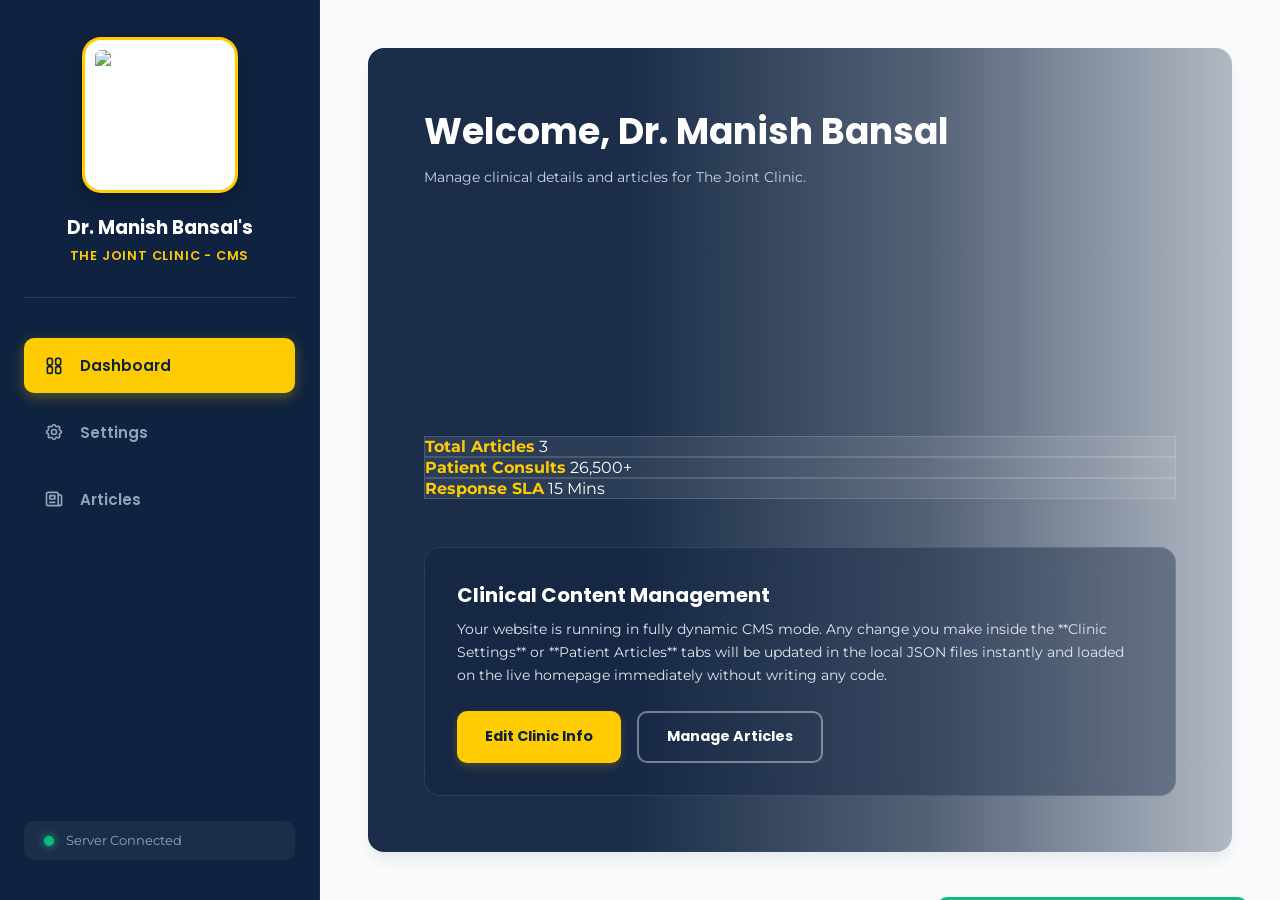
==== commit c8efcb3e: "Make CMS sidebar logo big with gold ring border and hover effect" ====
--- a/admin/index.html
+++ b/admin/index.html
@@ -68,34 +68,39 @@
       display: flex;
       flex-direction: column;
       align-items: center;
-      gap: 1.25rem;
-      margin-bottom: 3rem;
-      padding-bottom: 1.5rem;
+      gap: 1.5rem;
+      margin-bottom: 2.5rem;
+      padding-bottom: 2rem;
       border-bottom: 1px solid rgba(255, 255, 255, 0.1);
       text-align: center;
     }
 
     .brand-logo-img {
-      width: 90px;
-      height: 90px;
+      width: 150px;
+      height: 150px;
       object-fit: contain;
-      border-radius: var(--radius-sm);
+      border-radius: 16px;
       background-color: #ffffff;
-      padding: 6px;
-      box-shadow: 0 4px 12px rgba(0, 0, 0, 0.15);
+      padding: 10px;
+      box-shadow: 0 0 0 3px var(--color-accent), 0 8px 24px rgba(0, 0, 0, 0.3);
+      transition: transform 0.3s ease;
+    }
+
+    .brand-logo-img:hover {
+      transform: scale(1.04);
     }
 
     .brand-name {
       font-family: 'Poppins', sans-serif;
       font-weight: 700;
-      font-size: 1.05rem;
-      line-height: 1.4;
+      font-size: 1.15rem;
+      line-height: 1.5;
       color: #ffffff;
     }
 
     .brand-name span {
       display: block;
-      font-size: 0.75rem;
+      font-size: 0.8rem;
       font-weight: 600;
       color: var(--color-accent);
       text-transform: uppercase;
@@ -253,7 +258,6 @@
       color: #ffffff;
       min-height: calc(100vh - 6rem);
       box-shadow: var(--shadow-md);
-      display: flex;
       flex-direction: column;
       justify-content: space-between;
     }
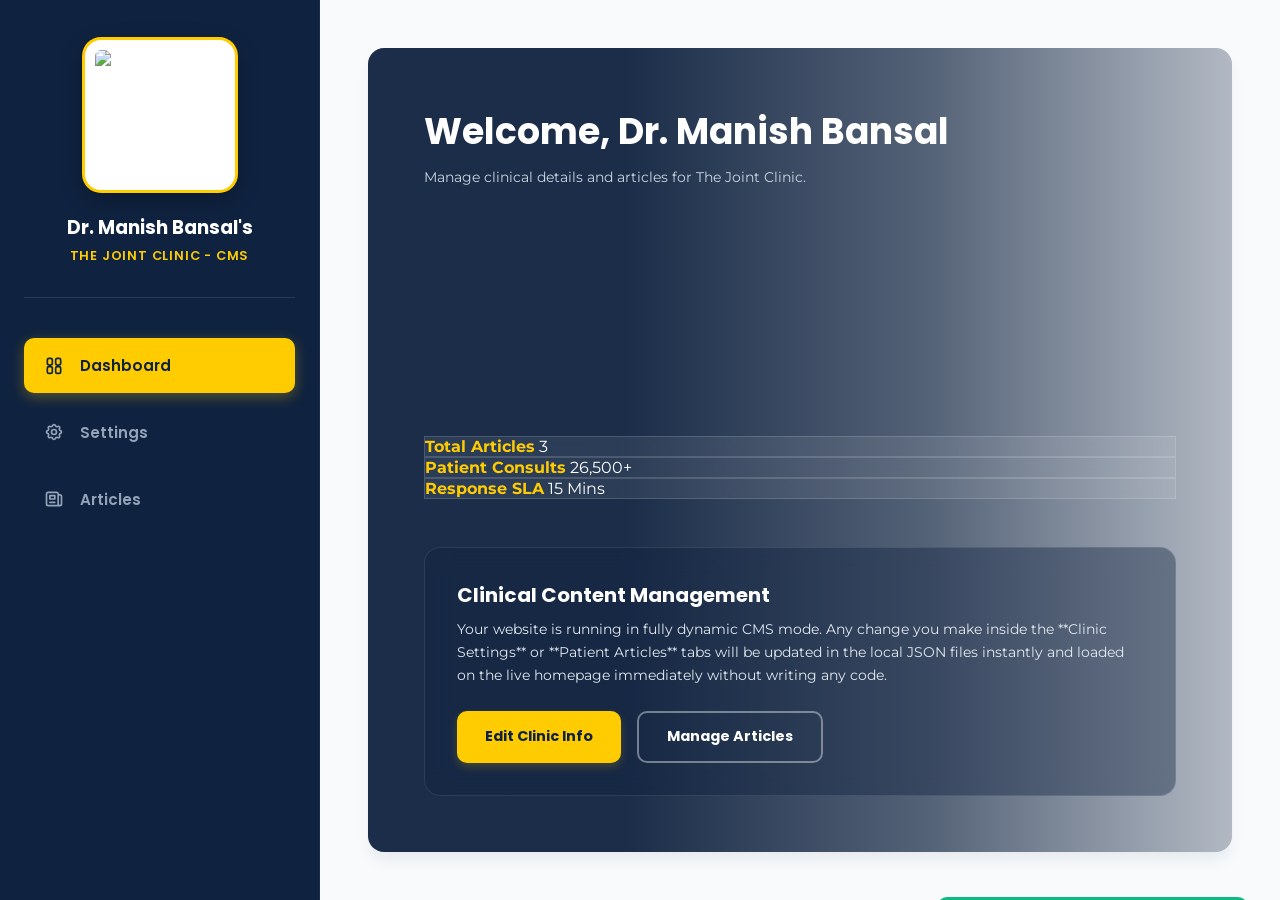
==== commit 4b92b302: "Remove green server status box from sidebar" ====
--- a/admin/index.html
+++ b/admin/index.html
@@ -147,25 +147,7 @@
       box-shadow: 0 4px 14px rgba(255, 204, 2, 0.3);
     }
 
-    .server-status {
-      display: flex;
-      align-items: center;
-      gap: 0.75rem;
-      background-color: rgba(255, 255, 255, 0.05);
-      padding: 0.75rem 1.25rem;
-      border-radius: var(--radius-sm);
-      font-size: 0.8rem;
-      color: #94a3b8;
-      margin-top: auto;
-    }
-
-    .status-indicator {
-      width: 10px;
-      height: 10px;
-      border-radius: 50%;
-      background-color: var(--color-success);
-      box-shadow: 0 0 8px var(--color-success);
-    }
+
 
     /* Mobile Header Bar (Sticky at Top) */
     .mobile-header {
@@ -997,10 +979,7 @@
       </div>
     </nav>
 
-    <div class="server-status">
-      <div class="status-indicator"></div>
-      Server Connected
-    </div>
+
   </aside>
 
   <!-- Sticky Bottom Navigation (Mobile View Only) -->
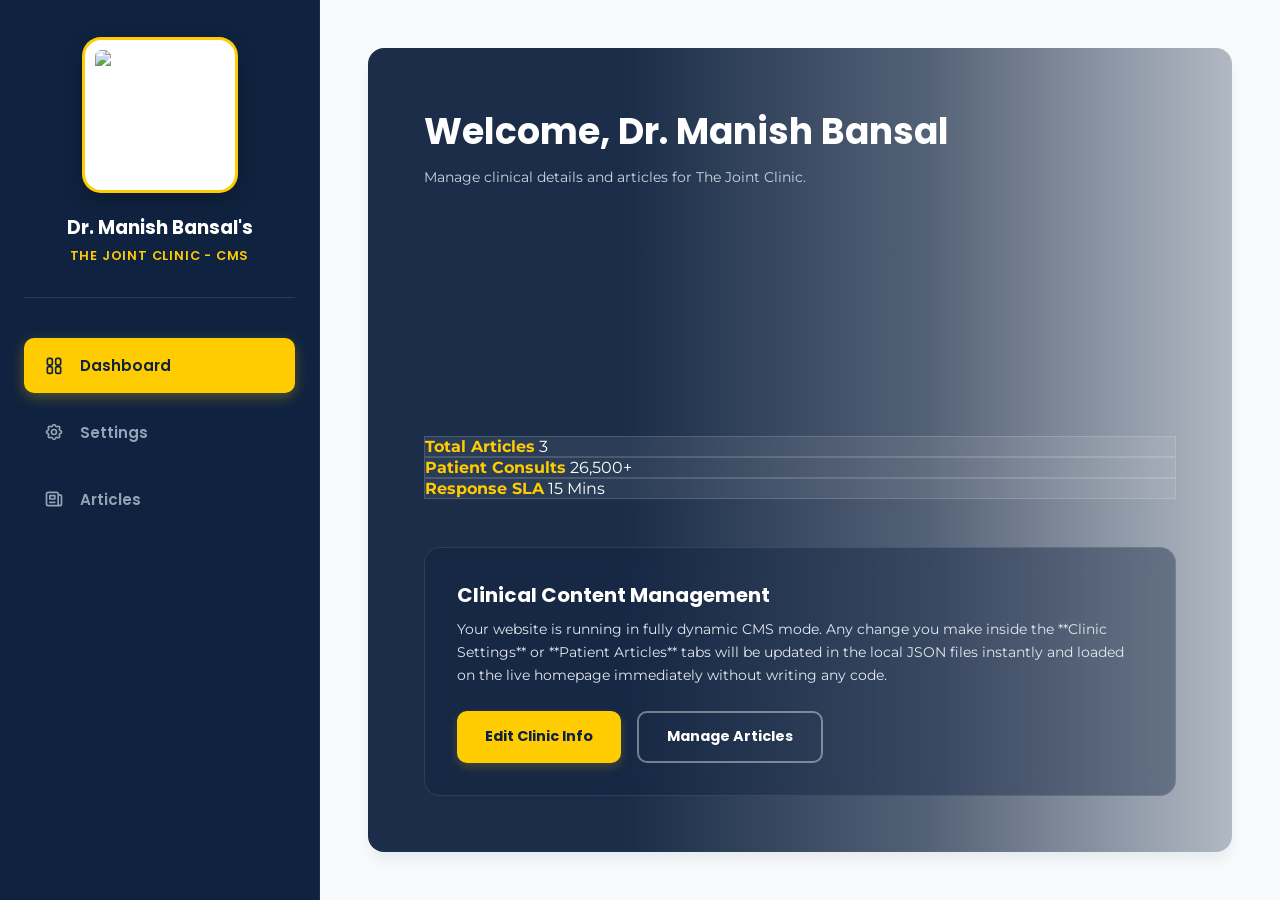
==== commit 695421ab: "Fix: green toast hidden by default, sidebar force hidden on mobile, overflow fixed" ====
--- a/admin/index.html
+++ b/admin/index.html
@@ -50,6 +50,8 @@
       display: flex;
       min-height: 100vh;
       flex-direction: row;
+      overflow-x: hidden;
+      max-width: 100vw;
     }
 
     /* Layout Sidebar (Desktop) */
@@ -202,7 +204,9 @@
       flex-grow: 1;
       padding: 3rem;
       overflow-y: auto;
+      overflow-x: hidden;
       width: 100%;
+      max-width: 100%;
     }
 
     .viewport-container {
@@ -659,7 +663,7 @@
       gap: 0.75rem;
     }
 
-    /* Toast Notification */
+    /* Toast Notification - hidden by default */
     .toast-alert {
       position: fixed;
       bottom: 2rem;
@@ -669,20 +673,26 @@
       padding: 1rem 1.75rem;
       border-radius: var(--radius-sm);
       box-shadow: var(--shadow-lg);
-      display: flex;
+      display: none;
       align-items: center;
       gap: 0.75rem;
-      transform: translateY(150%);
-      transition: transform 0.4s cubic-bezier(0.4, 0, 0.2, 1);
       z-index: 10000;
       font-family: 'Poppins', sans-serif;
       font-weight: 600;
       font-size: 0.9rem;
+      animation: slideInToast 0.4s ease;
+    }
+
+    @keyframes slideInToast {
+      from { opacity: 0; transform: translateY(20px); }
+      to { opacity: 1; transform: translateY(0); }
     }
 
     .toast-alert.show {
-      transform: translateY(0);
-    }
+      display: flex;
+    }
+
+
 
     .toast-alert.error {
       background-color: var(--color-danger);
@@ -692,12 +702,21 @@
        MOBILE DEVICE MEDIA QUERIES
        ------------------------------------------------------------- */
     @media (max-width: 768px) {
+      * {
+        box-sizing: border-box;
+      }
+
       body {
         flex-direction: column;
+        overflow-x: hidden;
+        width: 100%;
+        max-width: 100vw;
       }
 
       .sidebar {
-        display: none;
+        display: none !important;
+        width: 0 !important;
+        overflow: hidden !important;
       }
 
       .mobile-header {
@@ -705,34 +724,45 @@
       }
 
       .main-viewport {
-        padding: 6.5rem 1rem 6rem 1rem;
-      }
-
-      /* Mobile: Dashboard background set via inline style, no CSS needed here */
+        padding: 6rem 0.85rem 5.5rem 0.85rem;
+        width: 100%;
+        max-width: 100vw;
+        overflow-x: hidden;
+      }
+
+      .viewport-container {
+        width: 100%;
+        max-width: 100%;
+        overflow-x: hidden;
+      }
+
+      /* Mobile: Dashboard */
       #panelDashboard {
         background-size: cover;
         background-position: center top;
-        padding: 2rem 1.25rem;
+        padding: 1.75rem 1rem;
         min-height: auto;
+        border-radius: var(--radius-sm);
       }
 
       #panelDashboard .page-title {
-        font-size: 1.65rem;
-      }
-
+        font-size: 1.5rem;
+      }
+
+      /* Bottom Nav */
       .bottom-nav {
         display: flex !important;
         position: fixed;
         bottom: 0;
         left: 0;
         right: 0;
-        height: 68px;
+        height: 64px;
         background-color: var(--color-primary-dark);
         border-top: 1px solid rgba(255, 255, 255, 0.08);
         z-index: 999;
         justify-content: space-around;
         align-items: center;
-        box-shadow: 0 -4px 12px rgba(0, 0, 0, 0.1);
+        box-shadow: 0 -4px 12px rgba(0, 0, 0, 0.15);
       }
 
       .bottom-nav-item {
@@ -740,14 +770,20 @@
         flex-direction: column;
         align-items: center;
         justify-content: center;
-        gap: 0.25rem;
+        gap: 0.2rem;
         color: #94a3b8;
-        font-size: 0.65rem;
+        font-size: 0.6rem;
         font-weight: 600;
         text-decoration: none;
         flex-grow: 1;
         height: 100%;
         cursor: pointer;
+        padding: 0 0.5rem;
+      }
+
+      .bottom-nav-item svg {
+        width: 22px;
+        height: 22px;
       }
 
       .bottom-nav-item.active {
@@ -758,22 +794,24 @@
         color: var(--color-accent);
       }
 
+      /* Stats Row */
       .stats-row {
         grid-template-columns: 1fr;
-        gap: 1rem;
-        margin-bottom: 1.5rem;
+        gap: 0.75rem;
+        margin-bottom: 1.25rem;
       }
 
       .stat-box {
-        padding: 1.25rem;
+        padding: 1rem;
       }
 
       .stat-number {
-        font-size: 1.75rem;
-      }
-
+        font-size: 1.65rem;
+      }
+
+      /* Promo Banner */
       .promo-banner {
-        padding: 1.5rem;
+        padding: 1.25rem 1rem;
       }
 
       .promo-actions {
@@ -783,16 +821,40 @@
 
       .promo-actions .btn {
         width: 100%;
+        text-align: center;
+        justify-content: center;
+      }
+
+      /* Settings Panel */
+      #panelSettings .dashboard-header,
+      #panelArticles .dashboard-header {
+        padding: 1.25rem 1rem;
+        margin-bottom: 1rem;
+      }
+
+      .page-title {
+        font-size: 1.35rem;
       }
 
       .settings-form-grid {
-        padding: 1.5rem 1rem;
-        gap: 1.5rem;
+        padding: 1.25rem 1rem;
+        gap: 1.25rem;
       }
 
       .form-row {
         grid-template-columns: 1fr;
-        gap: 1.25rem;
+        gap: 1rem;
+      }
+
+      .form-group label {
+        font-size: 0.8rem;
+      }
+
+      .form-group input,
+      .form-group select,
+      .form-group textarea {
+        font-size: 16px;
+        padding: 0.7rem 0.85rem;
       }
 
       .form-group.full-width {
@@ -800,18 +862,22 @@
       }
 
       .form-actions {
-        flex-direction: column-reverse;
+        flex-direction: column;
         gap: 0.75rem;
       }
 
       .form-actions .btn {
         width: 100%;
-      }
-
+        text-align: center;
+        justify-content: center;
+      }
+
+      /* Articles Panel */
       .articles-table-card {
         background-color: transparent;
         border: none;
         box-shadow: none;
+        padding: 0;
       }
 
       .articles-table {
@@ -825,7 +891,7 @@
       .articles-table tbody {
         display: flex;
         flex-direction: column;
-        gap: 1.25rem;
+        gap: 1rem;
         width: 100%;
       }
 
@@ -835,9 +901,10 @@
         background-color: var(--color-bg-card);
         border: 1px solid var(--color-border);
         border-radius: var(--radius-md);
-        padding: 1.25rem;
+        padding: 1rem;
         box-shadow: var(--shadow-sm);
-        gap: 0.75rem;
+        gap: 0.6rem;
+        width: 100%;
       }
 
       .articles-table td {
@@ -845,65 +912,67 @@
         padding: 0;
         border-bottom: none;
         width: 100%;
+        word-break: break-word;
       }
 
       .article-row-excerpt {
         max-width: 100%;
         white-space: normal;
-        margin-top: 0.25rem;
+        margin-top: 0.2rem;
+        font-size: 0.8rem;
       }
 
       .action-cell {
-        justify-content: flex-start;
+        justify-content: stretch;
         margin-top: 0.5rem;
         padding-top: 0.75rem;
         border-top: 1px dashed var(--color-border);
+        gap: 0.75rem;
       }
 
       .action-btn {
-        flex-grow: 1;
-        width: auto;
-        height: 48px;
-        gap: 0.5rem;
-        font-family: 'Poppins', sans-serif;
-        font-weight: 600;
-        font-size: 0.85rem;
-        padding: 0 1rem;
-      }
-
-      .action-btn::after {
-        content: attr(title);
+        flex: 1;
+        height: 44px;
+        font-size: 0.8rem;
+        justify-content: center;
       }
 
       .articles-control-row {
         flex-direction: column;
         align-items: stretch;
-        gap: 1rem;
+        gap: 0.75rem;
       }
 
       .articles-control-row .btn {
         width: 100%;
-      }
-
+        text-align: center;
+        justify-content: center;
+      }
+
+      /* Modal full screen on mobile */
       .modal {
         padding: 0;
+        align-items: flex-end;
       }
 
       .modal-card {
-        max-height: 100vh;
-        height: 100%;
-        border-radius: 0;
+        max-height: 92vh;
+        height: auto;
+        border-radius: var(--radius-lg) var(--radius-lg) 0 0;
         border: none;
+        width: 100%;
       }
 
       .modal-header {
-        padding: 1.25rem 1.5rem;
+        padding: 1.1rem 1.25rem;
         background-color: var(--color-primary-dark);
         color: #ffffff;
+        border-radius: var(--radius-lg) var(--radius-lg) 0 0;
       }
 
       .modal-title {
         color: #ffffff;
+        font-size: 1rem;
       }
 
       .modal-close {
@@ -911,24 +980,34 @@
       }
 
       .modal-body {
-        padding: 1.5rem 1.25rem;
+        padding: 1.25rem 1rem;
+        overflow-y: auto;
+      }
+
+      .modal-body .form-section-title {
+        font-size: 0.85rem;
       }
 
       .modal-footer {
-        padding: 1rem 1.25rem;
+        padding: 1rem;
         flex-direction: column-reverse;
         gap: 0.75rem;
       }
 
       .modal-footer .btn {
         width: 100%;
-      }
-
+        text-align: center;
+        justify-content: center;
+      }
+
+      /* Toast - position above bottom nav */
       .toast-alert {
-        left: 1rem;
-        right: 1rem;
-        bottom: 5.5rem;
+        left: 0.75rem;
+        right: 0.75rem;
+        bottom: 74px;
         justify-content: center;
+        font-size: 0.85rem;
+        border-radius: var(--radius-sm);
       }
     }
   </style>
@@ -944,7 +1023,6 @@
         <span>The Joint Clinic - CMS</span>
       </div>
     </div>
-    <div class="status-indicator"></div>
   </header>
 
   <!-- Sidebar (Desktop View Only) -->
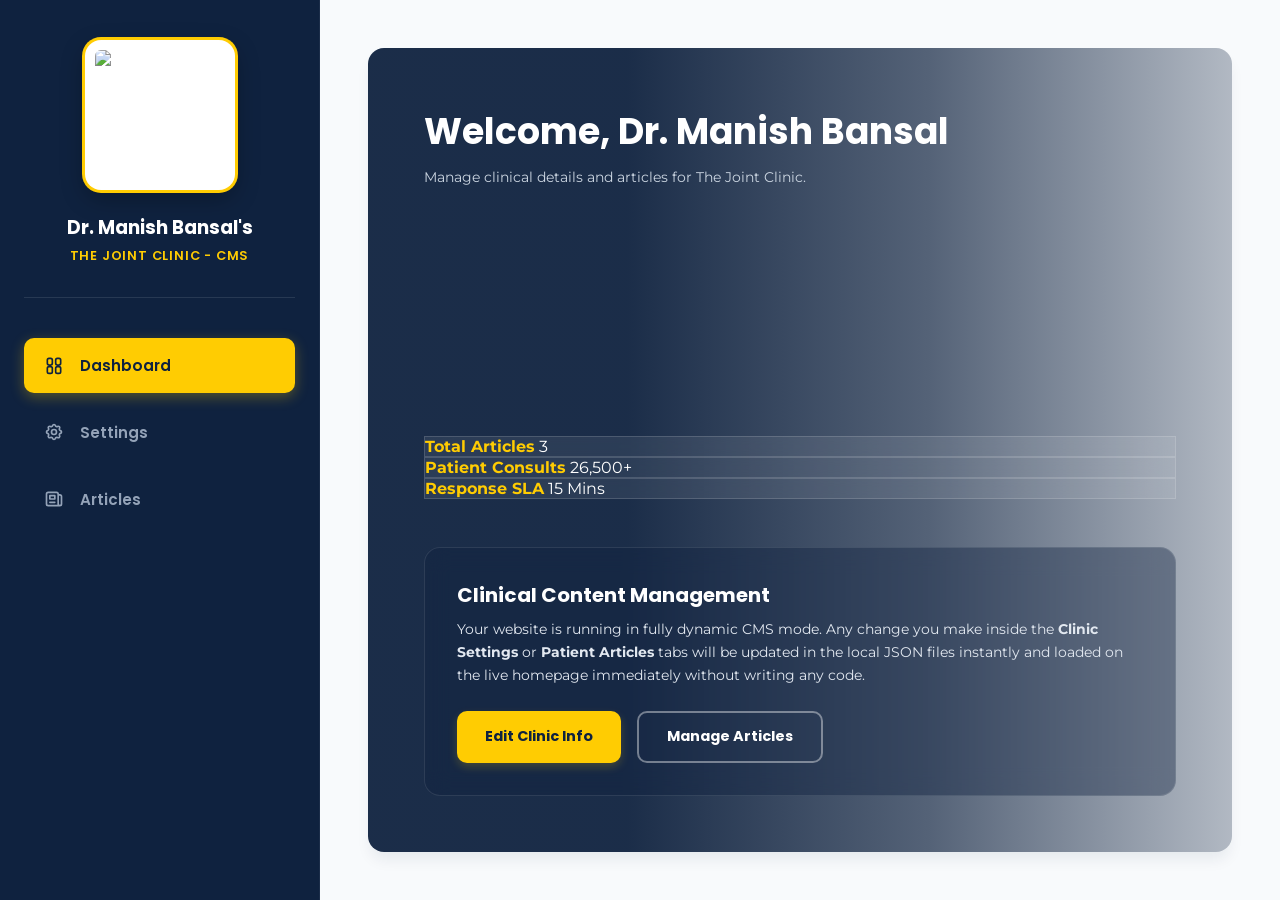
==== commit 792b6a36: "Fix: huge action icons, dashboard blank space, promo text asterisks" ====
--- a/admin/index.html
+++ b/admin/index.html
@@ -571,6 +571,13 @@
       transition: all 0.3s ease;
       background-color: #ffffff;
       color: var(--color-text-muted);
+      flex-shrink: 0;
+    }
+
+    .action-btn svg {
+      width: 18px;
+      height: 18px;
+      flex-shrink: 0;
     }
 
     .action-btn:hover {
@@ -736,12 +743,13 @@
         overflow-x: hidden;
       }
 
-      /* Mobile: Dashboard */
+      /* Mobile: Dashboard - no blank space */
       #panelDashboard {
         background-size: cover;
         background-position: center top;
         padding: 1.75rem 1rem;
-        min-height: auto;
+        min-height: unset !important;
+        height: auto;
         border-radius: var(--radius-sm);
       }
 
@@ -932,9 +940,30 @@
 
       .action-btn {
         flex: 1;
-        height: 44px;
+        width: auto;
+        height: 42px;
         font-size: 0.8rem;
+        font-family: 'Poppins', sans-serif;
+        font-weight: 600;
+        gap: 0.4rem;
         justify-content: center;
+        border-radius: 8px;
+      }
+
+      .action-btn svg {
+        width: 16px;
+        height: 16px;
+        flex-shrink: 0;
+      }
+
+      /* Show label text next to icon on mobile */
+      .action-btn[title="Edit"]::after {
+        content: 'Edit';
+      }
+
+      .action-btn[title="Delete"]::after {
+        content: 'Delete';
+        color: var(--color-danger);
       }
 
       .articles-control-row {
@@ -1111,7 +1140,7 @@
 
         <div class="promo-banner">
           <h2 class="promo-title">Clinical Content Management</h2>
-          <p class="promo-text">Your website is running in fully dynamic CMS mode. Any change you make inside the **Clinic Settings** or **Patient Articles** tabs will be updated in the local JSON files instantly and loaded on the live homepage immediately without writing any code.</p>
+          <p class="promo-text">Your website is running in fully dynamic CMS mode. Any change you make inside the <strong>Clinic Settings</strong> or <strong>Patient Articles</strong> tabs will be updated in the local JSON files instantly and loaded on the live homepage immediately without writing any code.</p>
           <div class="promo-actions">
             <button class="btn btn-primary" onclick="showPanel('panelSettings')">Edit Clinic Info</button>
             <button class="btn btn-outline" style="color: #ffffff; border-color: rgba(255,255,255,0.4);" onclick="showPanel('panelArticles')">Manage Articles</button>
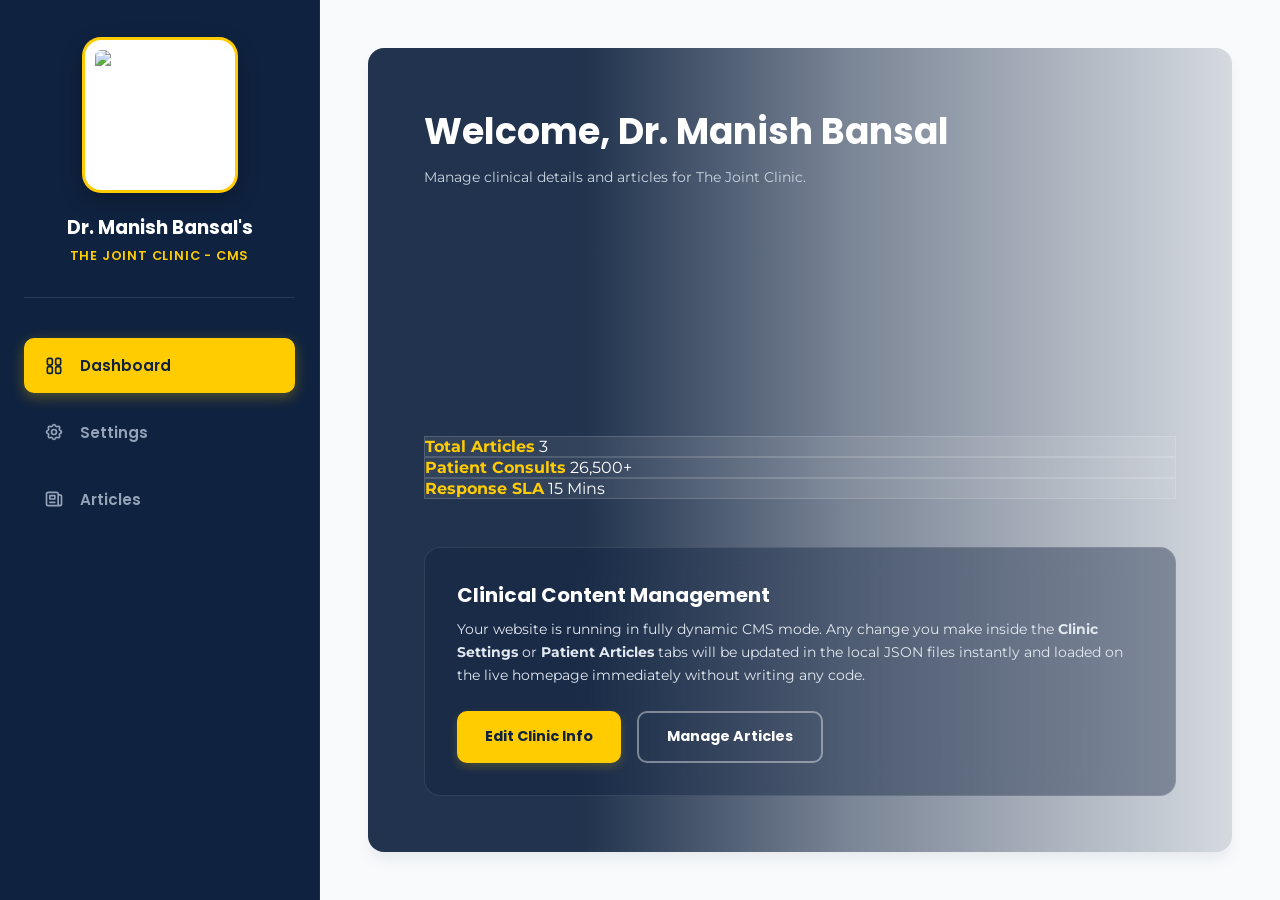
==== commit d5b93d00: "Fix: doctor photo properly visible on mobile in both main site and admin panel" ====
--- a/admin/index.html
+++ b/admin/index.html
@@ -743,10 +743,16 @@
         overflow-x: hidden;
       }
 
-      /* Mobile: Dashboard - no blank space */
+      /* Mobile: Dashboard - show doctor photo clearly */
       #panelDashboard {
-        background-size: cover;
-        background-position: center top;
+        background-image: linear-gradient(
+          to bottom,
+          rgba(15, 34, 63, 0.75) 0%,
+          rgba(15, 34, 63, 0.85) 60%,
+          rgba(15, 34, 63, 0.95) 100%
+        ) !important;
+        background-size: cover !important;
+        background-position: right top !important;
         padding: 1.75rem 1rem;
         min-height: unset !important;
         height: auto;
@@ -1117,7 +1123,7 @@
     <div class="viewport-container">
       
       <!-- 1. DASHBOARD PANEL WITH DOCTOR PHOTO COVER -->
-      <section class="dashboard-panel active" id="panelDashboard" style="background-image: linear-gradient(to right, rgba(15, 34, 63, 0.95) 30%, rgba(15, 34, 63, 0.7) 65%, rgba(15, 34, 63, 0.3) 100%), url('https://assets.zyrosite.com/431tYBVZxurbdyXy/dr-manish-bansal-sv6GASZeB9aDm3dl.jpg');">
+      <section class="dashboard-panel active" id="panelDashboard" style="background-image: linear-gradient(to right, rgba(15, 34, 63, 0.92) 25%, rgba(15, 34, 63, 0.55) 55%, rgba(15, 34, 63, 0.15) 100%), url('https://assets.zyrosite.com/431tYBVZxurbdyXy/dr-manish-bansal-sv6GASZeB9aDm3dl.jpg'); background-position: right top;">
         <div>
           <h1 class="page-title">Welcome, Dr. Manish Bansal</h1>
           <p class="page-subtitle">Manage clinical details and articles for The Joint Clinic.</p>
